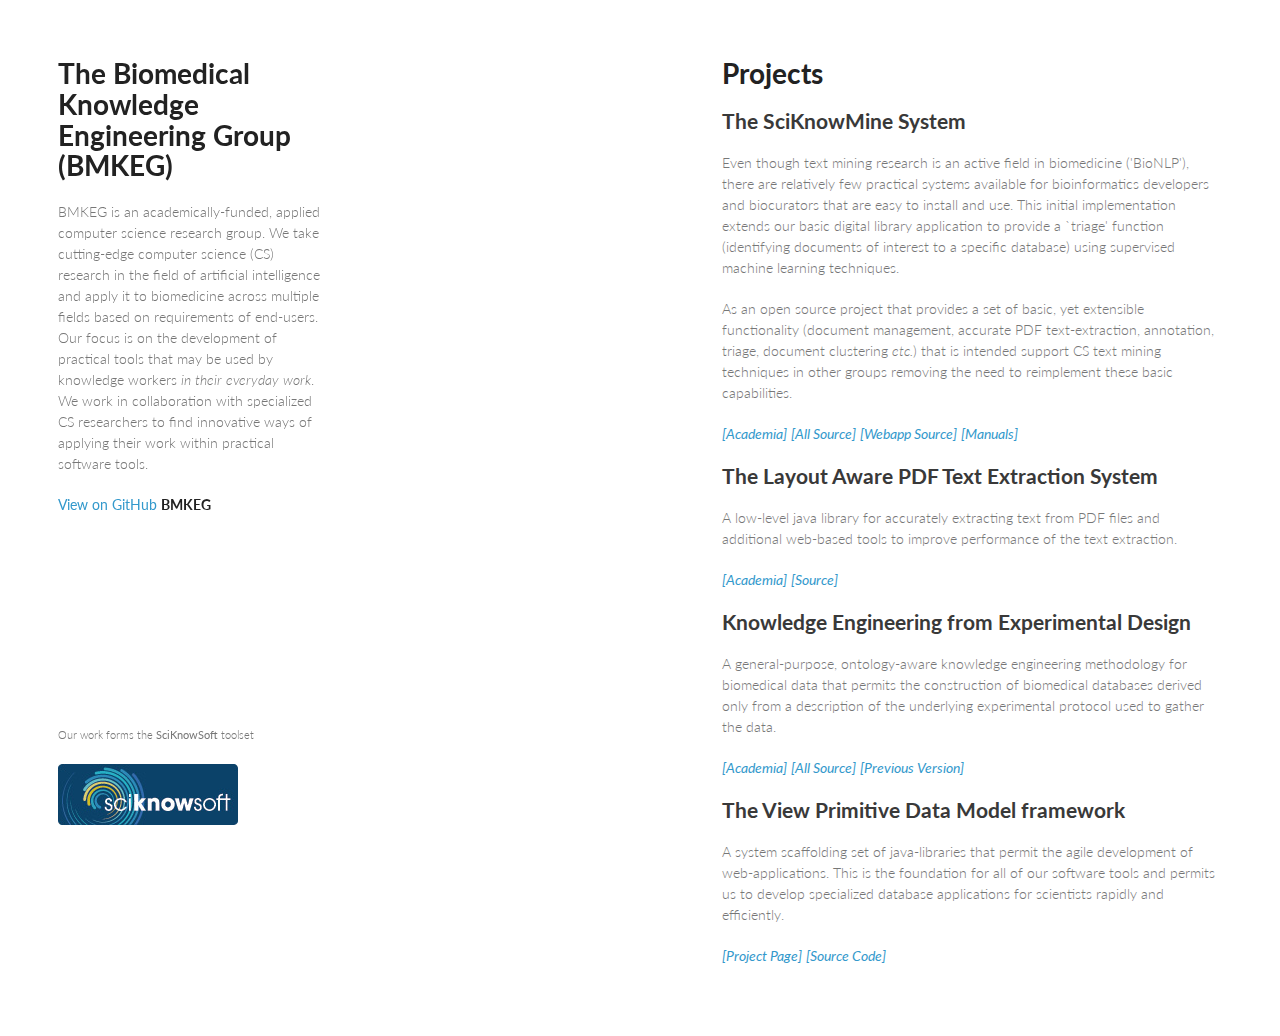
==== index.html @ d5450800 "Unifying the website design for BMKEG github pages" ====
<!doctype html>
<html>
  <head>
    <meta charset="utf-8">
    <meta http-equiv="X-UA-Compatible" content="chrome=1">
    <title>The Biomedical Knowledge Engineering Group (BMKEG)</title>

    <link rel="stylesheet" href="stylesheets/styles.css">
    <link rel="stylesheet" href="stylesheets/pygment_trac.css">
    <meta name="viewport" content="width=device-width, initial-scale=1, user-scalable=no">
    <!--[if lt IE 9]>
    <script src="//html5shiv.googlecode.com/svn/trunk/html5.js"></script>
    <![endif]-->
  </head>
  <body>
      <header>
        <h1>The Biomedical Knowledge Engineering Group (BMKEG) </h1>
       	<p>BMKEG is an academically-funded, applied computer science research group. We 
		take cutting-edge computer science (CS) research in the field of artificial intelligence 
		and apply it to biomedicine across multiple fields based on requirements of end-users.
		Our focus is on the development of practical tools that may be used by knowledge 
		workers <i>in their everyday work</i>. We work in collaboration with 
		specialized CS researchers to find innovative ways of applying their work within
		practical software tools.</p>   
		
       <p class="view"><a href="https://github.com/BMKEG/">View on GitHub <strong>BMKEG</strong></a></p>
       
      </header>
      
      <section>
        <h1>Projects </h1>
        <h2>The SciKnowMine System</h2>
        <p>Even though text mining research is an active field in biomedicine ('BioNLP'), 
        there are relatively few practical systems available for bioinformatics developers
        and biocurators that are easy to install and use. This initial implementation
        extends our basic digital library application to provide a `triage' function 
        (identifying documents of interest to a specific database) using supervised 
	 	machine learning techniques.</p>
 		<p>As an open source project that provides a set of basic, yet extensible 
 		functionality (document management, accurate PDF text-extraction, annotation, 
 		triage, document clustering <i>etc.</i>) that is intended support CS text mining 
 		techniques in other groups removing the need to reimplement these basic 
 		capabilities.</p>
	 
	 	<p>
		<div>
        	<a href="http://www.isi.edu/projects/sciknowmine/overview"><em>[Academia]</em></a>
        	<a href="https://github.com/BMKEG/sciKnowMineProject"><em>[All Source]</em></a>
        	<a href="https://github.com/BMKEG/sciKnowMine"><em>[Webapp Source]</em></a> 
        	<a href="https://bmkeg.github.io/sciKnowMine"><em>[Manuals]</em></a> 
        </div>
        </p>

        <h2>The Layout Aware PDF Text Extraction System</h2>
        <p>A low-level java library for accurately extracting text from PDF files and 
        additional web-based tools to improve performance of the text extraction.</p> 
        <p>
		<div>
        	<a href="http://www.isi.edu/projects/lapdf-text/overview"><em>[Academia]</em></a>
        	<a href="https://github.com/BMKEG/lapdftext"><em>[Source]</em></a>
        </div>
        </p>
		
	    <h2>Knowledge Engineering from Experimental Design</h2>
        <p>A general-purpose, ontology-aware knowledge engineering methodology for 
        biomedical data that permits the construction of biomedical databases derived 
        only from a description of the underlying experimental protocol used to gather 
        the data.</p> 
        <p>
		<div>
        	<a href="http://www.isi.edu/projects/kefed_ooevv/kefed_ooevv_technology"><em>[Academia]</em></a>
        	<a href="https://github.com/BMKEG/kefedProject"><em>[All Source]</em></a>
        	<a href="http://www.isi.edu/projects/kefed_ooevv/kefed_ooevv_technology"><em>[Previous Version]</em></a>
        </div>
        </p>
		
		<h2>The View Primitive Data Model framework</h2>
        <p>A system scaffolding set of java-libraries that permit the agile development of 
        web-applications. This is the foundation for all of our software tools and 
        permits us to develop specialized database applications for scientists rapidly and 
        efficiently.</p> 
        <p>
		<div>
        	<a href="http://www.isi.edu/projects/vpdmf/overview"><em>[Project Page]</em></a>
        	<a href="https://github.com/BMKEG/vpdmfProject"><em>[Source Code]</em></a>
        	<!--<a href="triageUserManual.html"><em>[User Manual]</em></a>-->
        </div>
        </p>
        </section>

    <!-- FOOTER  -->
   <footer>
   	    <p><small>Our work forms the <b>SciKnowSoft</b> toolset</small></p>
        <p><img src="images/SciKnowSoft_Panel.jpg"/></p>
   </footer>
   
   <script>
  	(function(i,s,o,g,r,a,m){i['GoogleAnalyticsObject']=r;i[r]=i[r]||function(){
  	(i[r].q=i[r].q||[]).push(arguments)},i[r].l=1*new Date();a=s.createElement(o),
  	m=s.getElementsByTagName(o)[0];a.async=1;a.src=g;m.parentNode.insertBefore(a,m)
  	})(window,document,'script','//www.google-analytics.com/analytics.js','ga');
	ga('create', 'UA-50171612-2', 'bmkeg.github.io');
  	ga('send', 'pageview');
	</script>


  </body>
</html>
---- stylesheets/styles.css ----
@import url(https://fonts.googleapis.com/css?family=Lato:300italic,700italic,300,700);

body {
  padding:50px;
  font:14px/1.5 Lato, "Helvetica Neue", Helvetica, Arial, sans-serif;
  color:#777;
  font-weight:300;
}

h1, h2, h3, h4, h5, h6 {
  color:#222;
  margin:0 0 20px;
}

p, ul, ol, table, pre, dl {
  margin:0 0 20px;
}

h1, h2, h3 {
  line-height:1.1;
}

h1 {
  font-size:28px;
}

h2 {
  color:#393939;
}

h3, h4, h5, h6 {
  color:#494949;
}

a {
  color:#39c;
  font-weight:400;
  text-decoration:none;
}

a small {
  font-size:11px;
  color:#777;
  margin-top:-0.6em;
  display:block;
}

.wrapper {
  width:860px;
  margin:0 auto;
}

blockquote {
  border-left:1px solid #e5e5e5;
  margin:0;
  padding:0 0 0 20px;
  font-style:italic;
}

code, pre {
  font-family:Monaco, Bitstream Vera Sans Mono, Lucida Console, Terminal;
  color:#333;
  font-size:12px;
}

pre {
  padding:8px 15px;
  background: #f8f8f8;  
  border-radius:5px;
  border:1px solid #e5e5e5;
  overflow-x: auto;
}

table {
  width:100%;
  border-collapse:collapse;
}

th, td {
  text-align:left;
  padding:5px 10px;
  border-bottom:1px solid #e5e5e5;
}

dt {
  color:#444;
  font-weight:700;
}

th {
  color:#444;
}

img {
  max-width:100%;
}

header {
  width:270px;
  float:left;
  position:fixed;
}

header ul {
  list-style:none;
  height:40px;
  
  padding:0;
  
  background: #eee;
  background: -moz-linear-gradient(top, #f8f8f8 0%, #dddddd 100%);
  background: -webkit-gradient(linear, left top, left bottom, color-stop(0%,#f8f8f8), color-stop(100%,#dddddd));
  background: -webkit-linear-gradient(top, #f8f8f8 0%,#dddddd 100%);
  background: -o-linear-gradient(top, #f8f8f8 0%,#dddddd 100%);
  background: -ms-linear-gradient(top, #f8f8f8 0%,#dddddd 100%);
  background: linear-gradient(top, #f8f8f8 0%,#dddddd 100%);
  
  border-radius:5px;
  border:1px solid #d2d2d2;
  box-shadow:inset #fff 0 1px 0, inset rgba(0,0,0,0.03) 0 -1px 0;
  width:270px;
}

header li {
  width:89px;
  float:left;
  border-right:1px solid #d2d2d2;
  height:40px;
}

header ul a {
  line-height:1;
  font-size:11px;
  color:#999;
  display:block;
  text-align:center;
  padding-top:6px;
  height:40px;
}

strong {
  color:#222;
  font-weight:700;
}

header ul li + li {
  width:88px;
  border-left:1px solid #fff;
}

header ul li + li + li {
  border-right:none;
  width:89px;
}

header ul a strong {
  font-size:14px;
  display:block;
  color:#222;
}

section {
  width:500px;
  float:right;
  padding-bottom:50px;
}

small {
  font-size:11px;
}

hr {
  border:0;
  background:#e5e5e5;
  height:1px;
  margin:0 0 20px;
}

footer {
  width:270px;
  float:left;
  position:fixed;
  bottom:50px;
}

@media print, screen and (max-width: 960px) {
  
  div.wrapper {
    width:auto;
    margin:0;
  }
  
  header, section, footer {
    float:none;
    position:static;
    width:auto;
  }
  
  header {
    padding-right:320px;
  }
  
  section {
    border:1px solid #e5e5e5;
    border-width:1px 0;
    padding:20px 0;
    margin:0 0 20px;
  }
  
  header a small {
    display:inline;
  }
  
  header ul {
    position:absolute;
    right:50px;
    top:52px;
  }
}

@media print, screen and (max-width: 720px) {
  body {
    word-wrap:break-word;
  }
  
  header {
    padding:0;
  }
  
  header ul, header p.view {
    position:static;
  }
  
  pre, code {
    word-wrap:normal;
  }
}

@media print, screen and (max-width: 480px) {
  body {
    padding:15px;
  }
  
  header ul {
    display:none;
  }
}

@media print {
  body {
    padding:0.4in;
    font-size:12pt;
    color:#444;
  }
}
---- stylesheets/pygment_trac.css ----
.highlight  { background: #ffffff; }
.highlight .c { color: #999988; font-style: italic } /* Comment */
.highlight .err { color: #a61717; background-color: #e3d2d2 } /* Error */
.highlight .k { font-weight: bold } /* Keyword */
.highlight .o { font-weight: bold } /* Operator */
.highlight .cm { color: #999988; font-style: italic } /* Comment.Multiline */
.highlight .cp { color: #999999; font-weight: bold } /* Comment.Preproc */
.highlight .c1 { color: #999988; font-style: italic } /* Comment.Single */
.highlight .cs { color: #999999; font-weight: bold; font-style: italic } /* Comment.Special */
.highlight .gd { color: #000000; background-color: #ffdddd } /* Generic.Deleted */
.highlight .gd .x { color: #000000; background-color: #ffaaaa } /* Generic.Deleted.Specific */
.highlight .ge { font-style: italic } /* Generic.Emph */
.highlight .gr { color: #aa0000 } /* Generic.Error */
.highlight .gh { color: #999999 } /* Generic.Heading */
.highlight .gi { color: #000000; background-color: #ddffdd } /* Generic.Inserted */
.highlight .gi .x { color: #000000; background-color: #aaffaa } /* Generic.Inserted.Specific */
.highlight .go { color: #888888 } /* Generic.Output */
.highlight .gp { color: #555555 } /* Generic.Prompt */
.highlight .gs { font-weight: bold } /* Generic.Strong */
.highlight .gu { color: #800080; font-weight: bold; } /* Generic.Subheading */
.highlight .gt { color: #aa0000 } /* Generic.Traceback */
.highlight .kc { font-weight: bold } /* Keyword.Constant */
.highlight .kd { font-weight: bold } /* Keyword.Declaration */
.highlight .kn { font-weight: bold } /* Keyword.Namespace */
.highlight .kp { font-weight: bold } /* Keyword.Pseudo */
.highlight .kr { font-weight: bold } /* Keyword.Reserved */
.highlight .kt { color: #445588; font-weight: bold } /* Keyword.Type */
.highlight .m { color: #009999 } /* Literal.Number */
.highlight .s { color: #d14 } /* Literal.String */
.highlight .na { color: #008080 } /* Name.Attribute */
.highlight .nb { color: #0086B3 } /* Name.Builtin */
.highlight .nc { color: #445588; font-weight: bold } /* Name.Class */
.highlight .no { color: #008080 } /* Name.Constant */
.highlight .ni { color: #800080 } /* Name.Entity */
.highlight .ne { color: #990000; font-weight: bold } /* Name.Exception */
.highlight .nf { color: #990000; font-weight: bold } /* Name.Function */
.highlight .nn { color: #555555 } /* Name.Namespace */
.highlight .nt { color: #000080 } /* Name.Tag */
.highlight .nv { color: #008080 } /* Name.Variable */
.highlight .ow { font-weight: bold } /* Operator.Word */
.highlight .w { color: #bbbbbb } /* Text.Whitespace */
.highlight .mf { color: #009999 } /* Literal.Number.Float */
.highlight .mh { color: #009999 } /* Literal.Number.Hex */
.highlight .mi { color: #009999 } /* Literal.Number.Integer */
.highlight .mo { color: #009999 } /* Literal.Number.Oct */
.highlight .sb { color: #d14 } /* Literal.String.Backtick */
.highlight .sc { color: #d14 } /* Literal.String.Char */
.highlight .sd { color: #d14 } /* Literal.String.Doc */
.highlight .s2 { color: #d14 } /* Literal.String.Double */
.highlight .se { color: #d14 } /* Literal.String.Escape */
.highlight .sh { color: #d14 } /* Literal.String.Heredoc */
.highlight .si { color: #d14 } /* Literal.String.Interpol */
.highlight .sx { color: #d14 } /* Literal.String.Other */
.highlight .sr { color: #009926 } /* Literal.String.Regex */
.highlight .s1 { color: #d14 } /* Literal.String.Single */
.highlight .ss { color: #990073 } /* Literal.String.Symbol */
.highlight .bp { color: #999999 } /* Name.Builtin.Pseudo */
.highlight .vc { color: #008080 } /* Name.Variable.Class */
.highlight .vg { color: #008080 } /* Name.Variable.Global */
.highlight .vi { color: #008080 } /* Name.Variable.Instance */
.highlight .il { color: #009999 } /* Literal.Number.Integer.Long */

.type-csharp .highlight .k { color: #0000FF }
.type-csharp .highlight .kt { color: #0000FF }
.type-csharp .highlight .nf { color: #000000; font-weight: normal }
.type-csharp .highlight .nc { color: #2B91AF }
.type-csharp .highlight .nn { color: #000000 }
.type-csharp .highlight .s { color: #A31515 }
.type-csharp .highlight .sc { color: #A31515 }
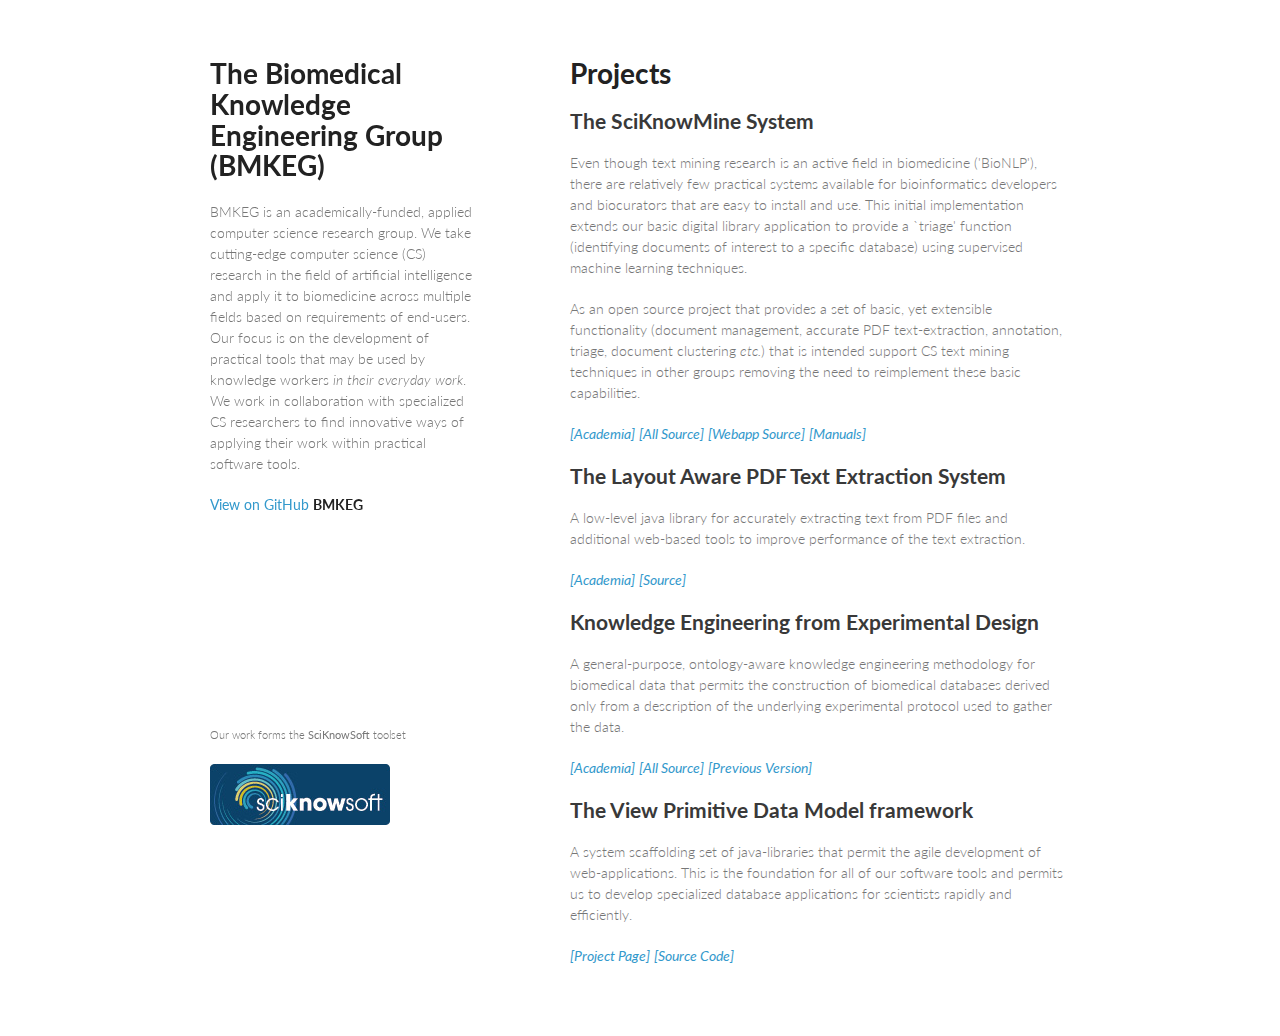
==== commit b3fb6f3a: "Unifying the website design for BMKEG github pages" ====
--- a/index.html
+++ b/index.html
@@ -13,6 +13,7 @@
     <![endif]-->
   </head>
   <body>
+  	<div class="wrapper">
       <header>
         <h1>The Biomedical Knowledge Engineering Group (BMKEG) </h1>
        	<p>BMKEG is an academically-funded, applied computer science research group. We 
@@ -28,7 +29,9 @@
       </header>
       
       <section>
-        <h1>Projects </h1>
+        <h1><a name="welcome-to-projects" class="anchor" href="#welcome-to-projects">
+        <span class="octicon octicon-link"></span></a>
+        Projects </h1>
         <h2>The SciKnowMine System</h2>
         <p>Even though text mining research is an active field in biomedicine ('BioNLP'), 
         there are relatively few practical systems available for bioinformatics developers
@@ -93,7 +96,7 @@
    	    <p><small>Our work forms the <b>SciKnowSoft</b> toolset</small></p>
         <p><img src="images/SciKnowSoft_Panel.jpg"/></p>
    </footer>
-   
+   </div>
    <script>
   	(function(i,s,o,g,r,a,m){i['GoogleAnalyticsObject']=r;i[r]=i[r]||function(){
   	(i[r].q=i[r].q||[]).push(arguments)},i[r].l=1*new Date();a=s.createElement(o),
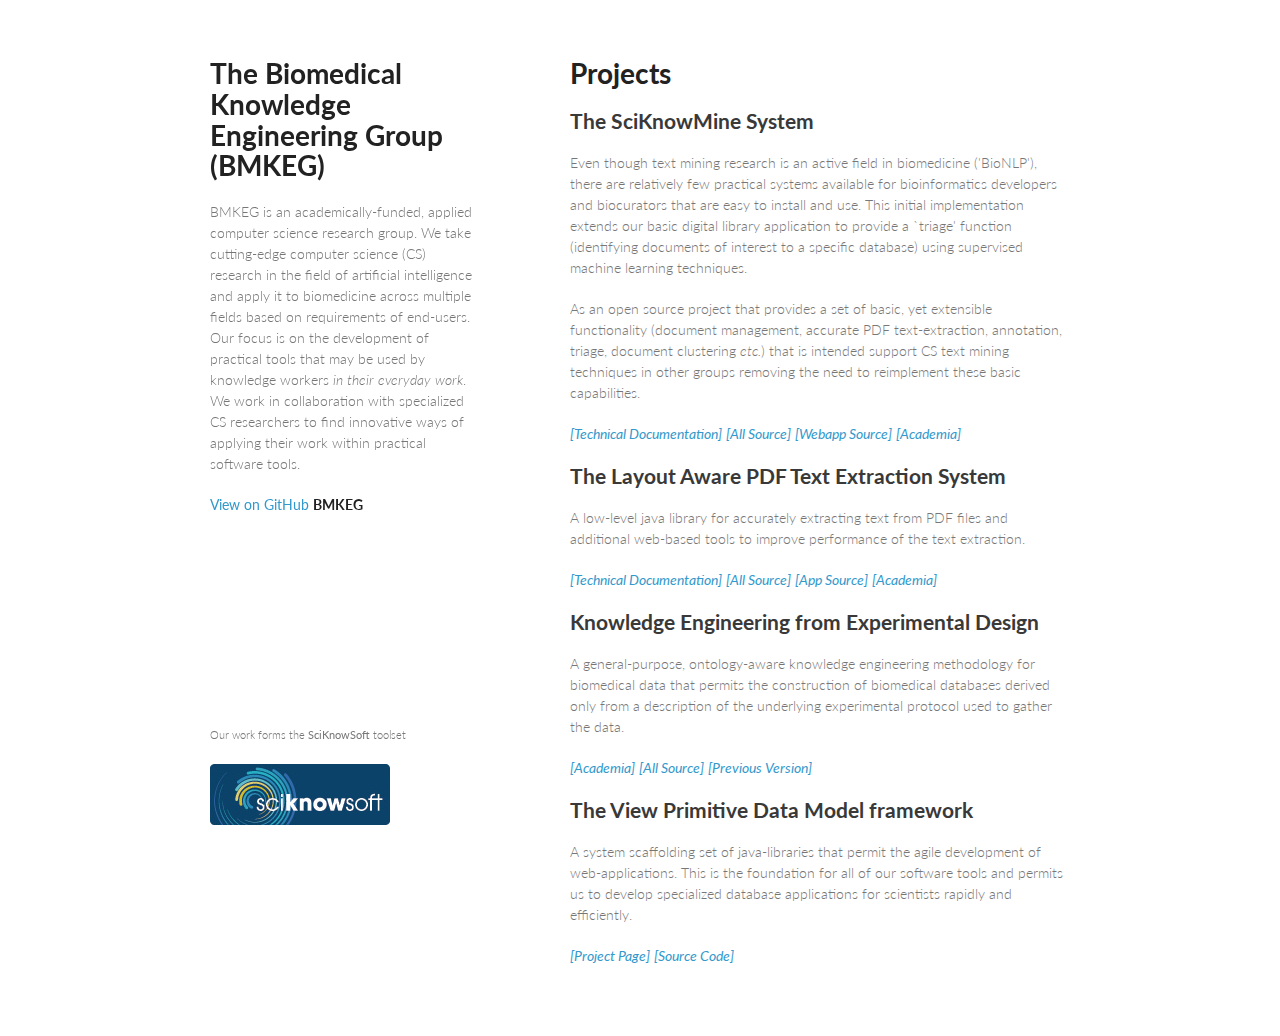
==== commit 2e8c69c8: "Adding LA-PDFText updates" ====
--- a/index.html
+++ b/index.html
@@ -47,10 +47,10 @@
 	 
 	 	<p>
 		<div>
-        	<a href="http://www.isi.edu/projects/sciknowmine/overview"><em>[Academia]</em></a>
+        	<a href="https://bmkeg.github.io/sciKnowMine"><em>[Technical Documentation]</em></a> 
         	<a href="https://github.com/BMKEG/sciKnowMineProject"><em>[All Source]</em></a>
         	<a href="https://github.com/BMKEG/sciKnowMine"><em>[Webapp Source]</em></a> 
-        	<a href="https://bmkeg.github.io/sciKnowMine"><em>[Manuals]</em></a> 
+        	<a href="http://www.isi.edu/projects/sciknowmine/overview"><em>[Academia]</em></a>
         </div>
         </p>
 
@@ -59,8 +59,10 @@
         additional web-based tools to improve performance of the text extraction.</p> 
         <p>
 		<div>
+        	<a href="https://bmkeg.github.io/lapdftext"><em>[Technical Documentation]</em></a> 
+        	<a href="https://github.com/BMKEG/lapdftextProject"><em>[All Source]</em></a>
+        	<a href="https://github.com/BMKEG/lapdftext"><em>[App Source]</em></a> 
         	<a href="http://www.isi.edu/projects/lapdf-text/overview"><em>[Academia]</em></a>
-        	<a href="https://github.com/BMKEG/lapdftext"><em>[Source]</em></a>
         </div>
         </p>
 		
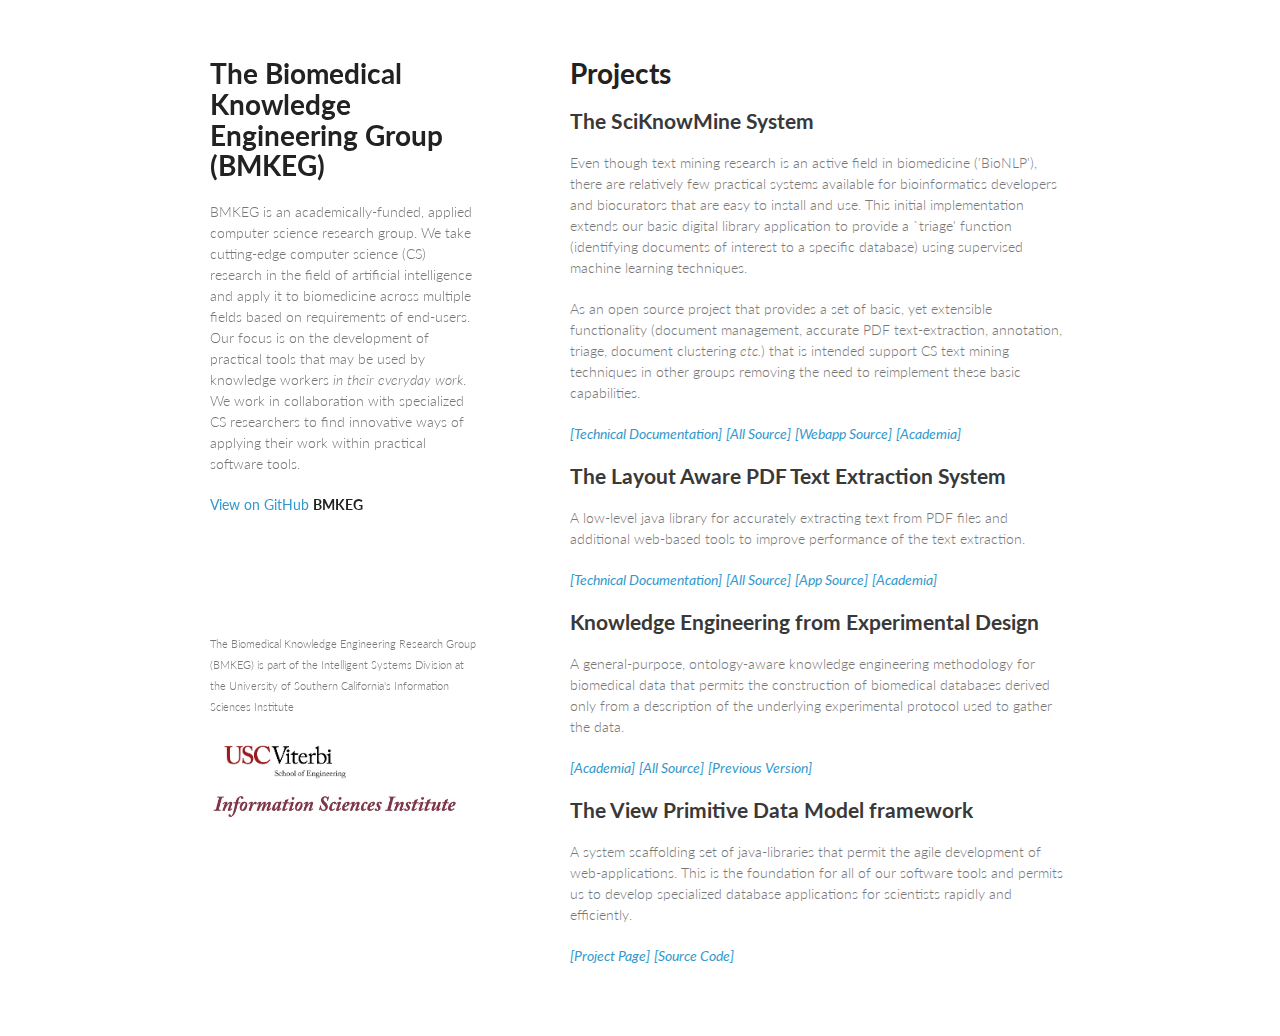
==== commit 5a779fa8: "Change icons" ====
--- a/index.html
+++ b/index.html
@@ -95,9 +95,11 @@
 
     <!-- FOOTER  -->
    <footer>
-   	    <p><small>Our work forms the <b>SciKnowSoft</b> toolset</small></p>
-        <p><img src="images/SciKnowSoft_Panel.jpg"/></p>
-   </footer>
+		<p><small> The Biomedical Knowledge Engineering Research Group (BMKEG) is part of the 
+		Intelligent Systems Division at the University of Southern California's Information Sciences Institute</small></p>
+ 		<p><a href="http://bmkeg.isi.edu"><img width="150px" src="images/usc/viterbi.jpg"/><br><img width="250px" src="images/usc/isi.jpg"/></a>
+		</p>
+	</footer>
    </div>
    <script>
   	(function(i,s,o,g,r,a,m){i['GoogleAnalyticsObject']=r;i[r]=i[r]||function(){
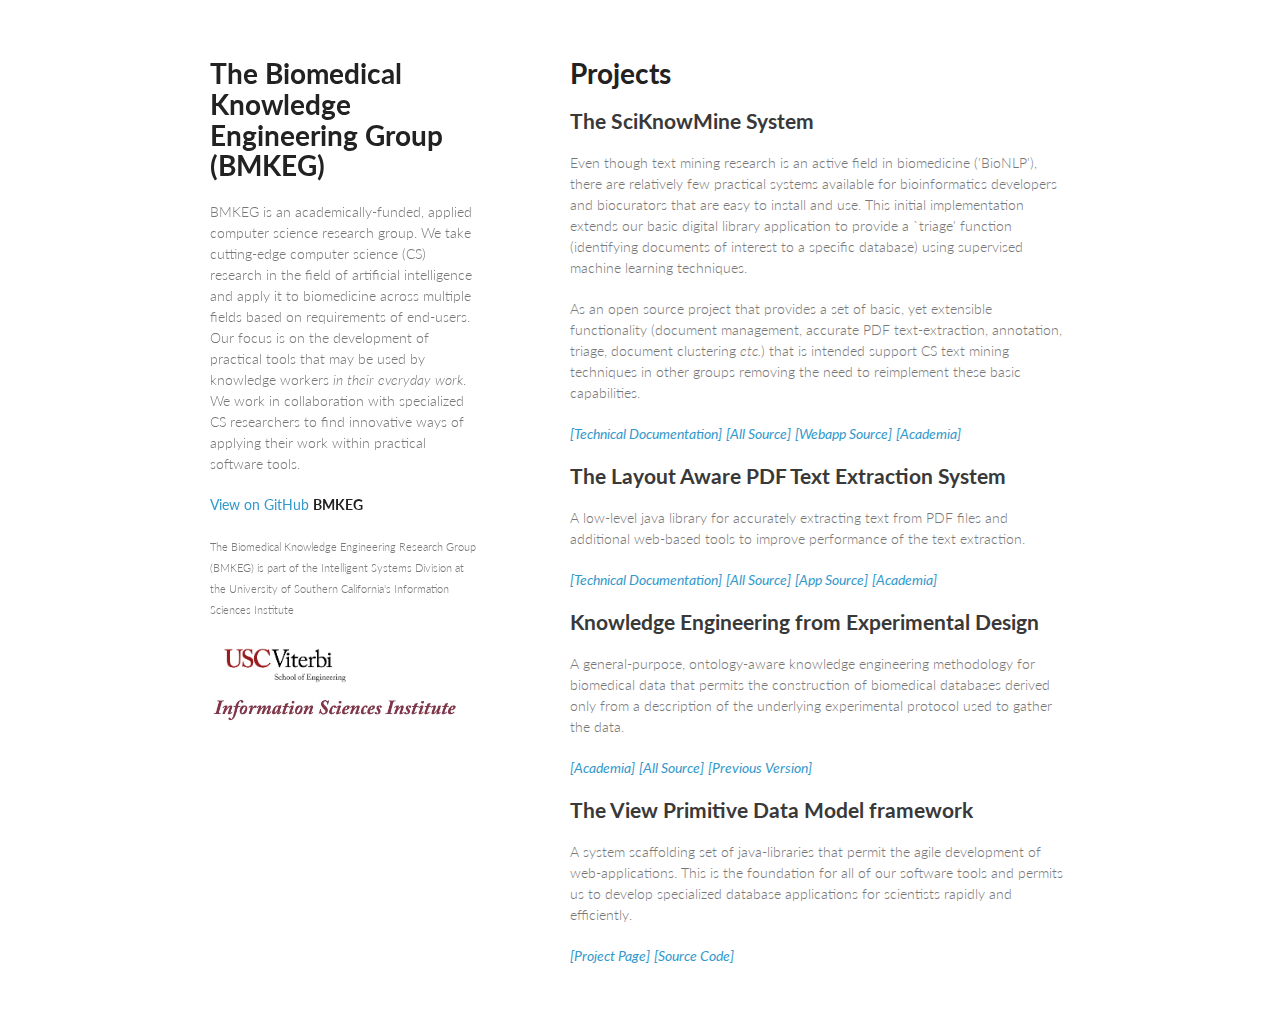
==== commit bf6873c1: "Change icons" ====
--- a/index.html
+++ b/index.html
@@ -25,6 +25,11 @@
 		practical software tools.</p>   
 		
        <p class="view"><a href="https://github.com/BMKEG/">View on GitHub <strong>BMKEG</strong></a></p>
+       
+       		<p><small> The Biomedical Knowledge Engineering Research Group (BMKEG) is part of the 
+		Intelligent Systems Division at the University of Southern California's Information Sciences Institute</small></p>
+ 		<p><a href="http://bmkeg.isi.edu"><img width="150px" src="images/usc/viterbi.jpg"/><br><img width="250px" src="images/usc/isi.jpg"/></a>
+		</p>
        
       </header>
       
@@ -94,12 +99,6 @@
         </section>
 
     <!-- FOOTER  -->
-   <footer>
-		<p><small> The Biomedical Knowledge Engineering Research Group (BMKEG) is part of the 
-		Intelligent Systems Division at the University of Southern California's Information Sciences Institute</small></p>
- 		<p><a href="http://bmkeg.isi.edu"><img width="150px" src="images/usc/viterbi.jpg"/><br><img width="250px" src="images/usc/isi.jpg"/></a>
-		</p>
-	</footer>
    </div>
    <script>
   	(function(i,s,o,g,r,a,m){i['GoogleAnalyticsObject']=r;i[r]=i[r]||function(){
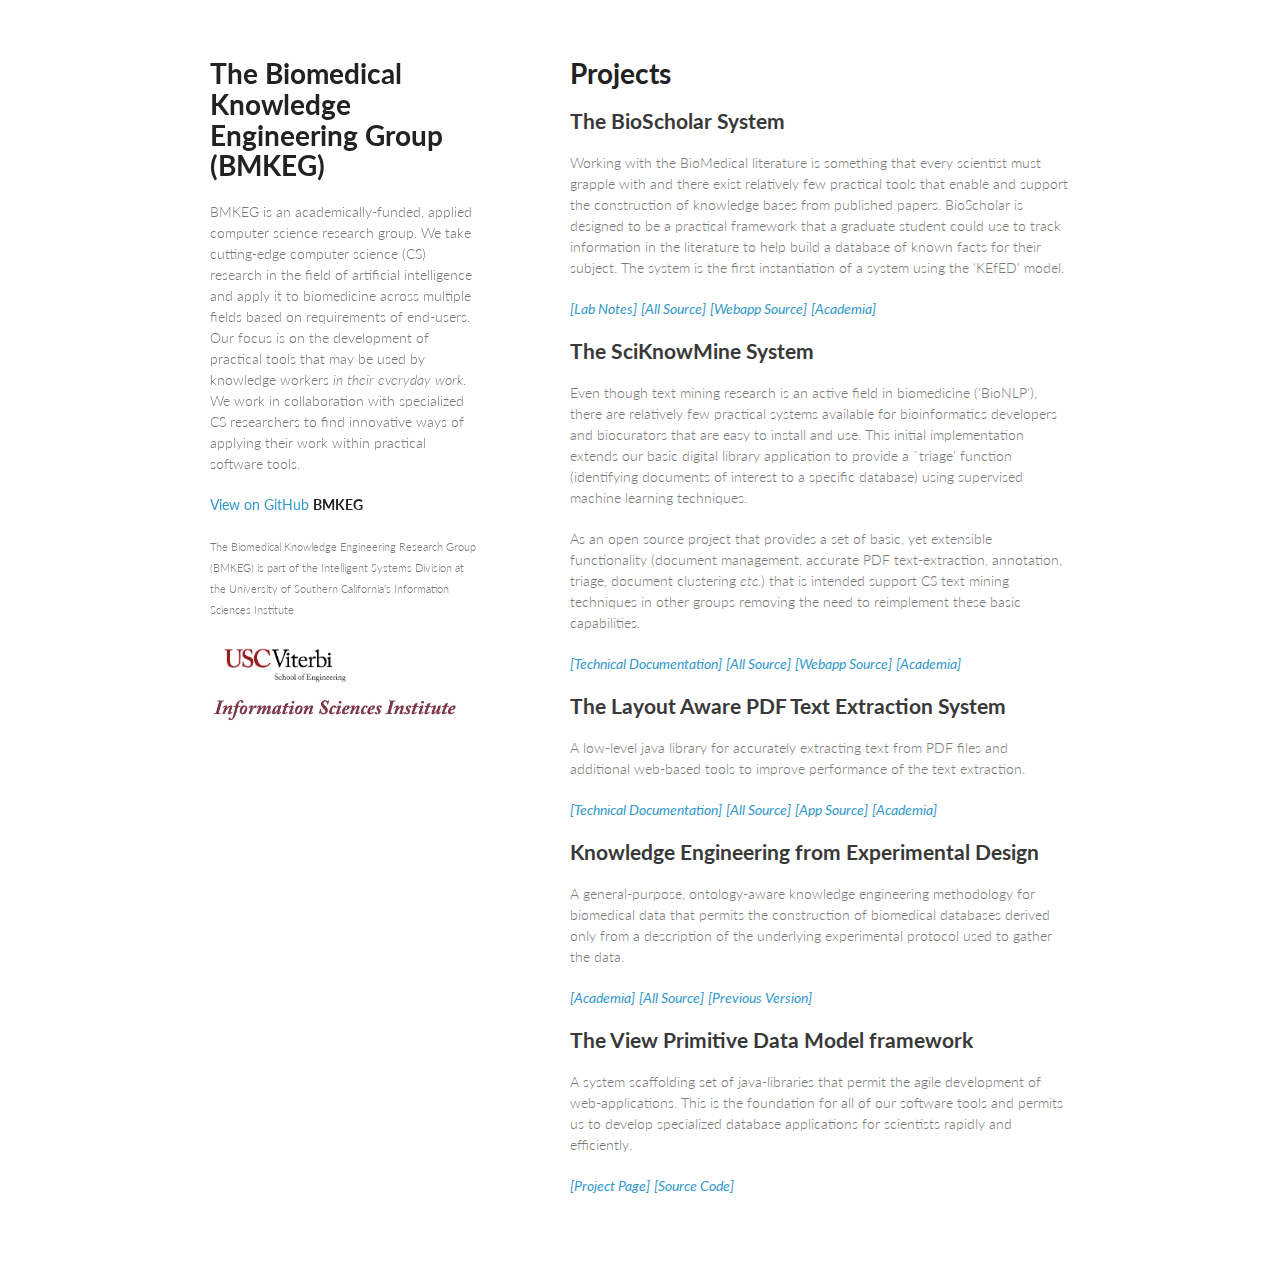
==== commit d65cd7c8: "Change icons" ====
--- a/index.html
+++ b/index.html
@@ -37,6 +37,24 @@
         <h1><a name="welcome-to-projects" class="anchor" href="#welcome-to-projects">
         <span class="octicon octicon-link"></span></a>
         Projects </h1>
+        
+        <h2>The BioScholar System</h2>
+
+        <p>Working with the BioMedical literature is something that every scientist must 
+        grapple with and there exist relatively few practical tools that enable and support
+        the construction of knowledge bases from published papers. BioScholar is designed to 
+        be a practical framework that a graduate student could use to track information 
+        in the literature to help build a database of known facts for their subject. The 
+        system is the first instantiation of a system using the 'KEfED' model. </p>
+ 	 
+	 	<p>
+		<div>
+        	<a href="http://bmkeg.github.io/systems-biology-kefed/"><em>[Lab Notes]</em></a> 
+        	<a href="https://github.com/BMKEG/bioscholarProject"><em>[All Source]</em></a>
+        	<a href="https://github.com/BMKEG/bioscholar"><em>[Webapp Source]</em></a> 
+        	<a href="http://www.isi.edu/projects/bioscholar/overview"><em>[Academia]</em></a>
+        </div>
+        </p>
         <h2>The SciKnowMine System</h2>
         <p>Even though text mining research is an active field in biomedicine ('BioNLP'), 
         there are relatively few practical systems available for bioinformatics developers
